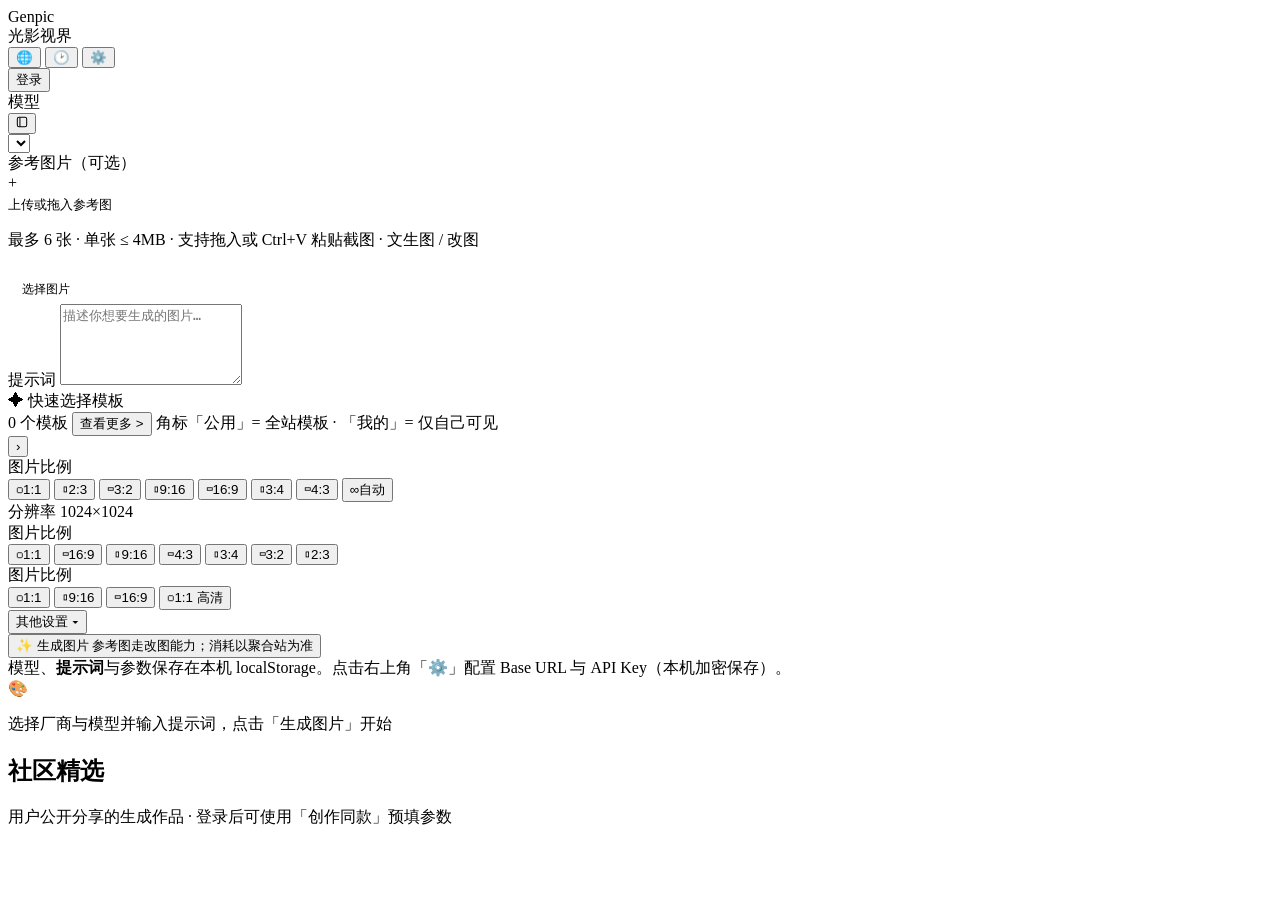
==== web/index.html @ 7cde9fbb "优化模板预览功能，新增图片自适应排版与缩放功能；新增键盘快捷操作支持图片新窗口打开，同时优化了图片自适应组件的界面样式。" ====
<!DOCTYPE html>
<html lang="zh-CN">
<head>
  <meta charset="UTF-8" />
  <meta name="viewport" content="width=device-width, initial-scale=1.0" />
  <title>光影视界 — Genpic</title>
  <link rel="icon" href="/favicon.ico" sizes="any" />
  <link rel="stylesheet" href="/style.css" />
</head>
<body>

<header>
  <div class="header-left">
    <div class="logo">Gen<span>pic</span></div>
    <div class="logo-sub">光影视界</div>
  </div>
  <div class="header-actions">
    <button type="button" class="toolbar-btn" id="btn-community" title="社区精选" aria-label="社区精选">🌐</button>
    <button type="button" class="toolbar-btn" id="btn-hist-drawer" title="生成历史">🕑</button>
    <button type="button" class="toolbar-btn" id="btn-cred-dialog" title="API 配置">⚙️</button>
    <div class="auth-wrap">
      <button type="button" class="toolbar-btn" id="btn-auth">登录</button>
      <div id="auth-dropdown" class="auth-dropdown" hidden>
        <div id="auth-dropdown-email" class="auth-dropdown-email"></div>
        <button type="button" id="btn-open-privacy">隐私与社区设置</button>
        <button type="button" id="btn-auth-logout">退出登录</button>
      </div>
    </div>
  </div>
</header>

<div class="layout" id="app">

  <nav class="vendor-rail" id="vendor-rail" aria-label="厂商">
    <div class="vendor-rail-buttons" id="vendor-rail-buttons"></div>
  </nav>

  <aside class="config-panel" id="sidebar">

    <div class="field">
      <div class="section-title-row">
        <div class="section-title">模型</div>
        <span class="model-title-spacer" aria-hidden="true"> </span>
        <button type="button" class="vendor-rail-toggle" id="btn-vendor-rail-toggle" title="收起厂商栏" aria-expanded="true" aria-controls="vendor-rail-buttons">
          <svg class="vendor-rail-toggle-icon" width="12" height="12" viewBox="0 0 16 16" aria-hidden="true">
            <rect x="1.75" y="1.75" width="12.5" height="12.5" rx="2.25" fill="none" stroke="currentColor" stroke-width="1.35" />
            <line x1="5.25" y1="2.5" x2="5.25" y2="13.5" stroke="currentColor" stroke-width="1.35" stroke-linecap="round" />
          </svg>
        </button>
      </div>
      <select id="model-select" aria-label="选择模型"></select>
    </div>

    <div class="field">
      <label>参考图片（可选）</label>
      <div class="ref-zone" id="ref-zone" tabindex="0" role="button" aria-label="上传参考图">
        <div class="ref-plus">+</div>
        <div style="font-size:.84rem;margin-top:4px">上传或拖入参考图</div>
        <p>最多 6 张 · 单张 ≤ 4MB · 支持拖入或 Ctrl+V 粘贴截图 · 文生图 / 改图</p>
        <button type="button" id="ref-pick" style="margin-top:8px;padding:6px 14px;font-size:.78rem;border-radius:8px;border:1px solid var(--border);background:var(--surface);color:var(--text);cursor:pointer">选择图片</button>
      </div>
      <input type="file" id="ref-input" accept="image/png,image/jpeg,image/webp,image/gif" multiple style="display:none" />
      <div class="ref-previews" id="ref-previews"></div>
    </div>

    <div class="field">
      <label for="prompt">提示词</label>
      <textarea id="prompt" placeholder="描述你想要生成的图片…" rows="5"></textarea>
    </div>

    <div class="field template-field" id="template-field">
      <div class="template-section-head">
        <div class="template-section-title">
          <span class="template-spark" aria-hidden="true">✦</span>
          <span>快速选择模板</span>
        </div>
        <div class="template-section-meta">
          <span id="template-count" class="template-count">0 个模板</span>
          <button type="button" class="template-more-btn" id="btn-template-more" title="横向滚动查看更多">查看更多 &gt;</button>
          <span class="template-legend">角标「公用」= 全站模板 · 「我的」= 仅自己可见</span>
        </div>
      </div>
      <div class="template-rail-outer">
        <div class="template-rail" id="template-rail" aria-label="模板列表"></div>
        <button type="button" class="template-rail-next" id="template-rail-next" aria-label="向右滚动" title="向右">›</button>
      </div>
    </div>

    <!-- ── OpenAI: 主区仅比例 ── -->
    <div class="param-section show" id="params-openai">
      <div class="section-title">图片比例</div>
      <div class="field">
        <div class="ratio-grid" id="gpt-ratio-grid">
          <button type="button" class="ratio-btn active" data-size="1024x1024" data-label="1:1"><span class="r-ico">▢</span>1:1</button>
          <button type="button" class="ratio-btn" data-size="1024x1536" data-label="2:3"><span class="r-ico">▯</span>2:3</button>
          <button type="button" class="ratio-btn" data-size="1536x1024" data-label="3:2"><span class="r-ico">▭</span>3:2</button>
          <button type="button" class="ratio-btn" data-size="1024x1536" data-label="9:16"><span class="r-ico">▯</span>9:16</button>
          <button type="button" class="ratio-btn" data-size="1536x1024" data-label="16:9"><span class="r-ico">▭</span>16:9</button>
          <button type="button" class="ratio-btn" data-size="1024x1536" data-label="3:4"><span class="r-ico">▯</span>3:4</button>
          <button type="button" class="ratio-btn" data-size="1536x1024" data-label="4:3"><span class="r-ico">▭</span>4:3</button>
          <button type="button" class="ratio-btn" data-size="" data-label="自动"><span class="r-ico">∞</span>自动</button>
        </div>
        <div class="res-est" id="gpt-res-est">分辨率 1024×1024</div>
      </div>
    </div>

    <!-- ── Gemini: 主区比例（与 GPT 统一样式）── -->
    <div class="param-section" id="params-gemini">
      <div class="section-title">图片比例</div>
      <div class="field">
        <div class="ratio-grid" id="gem-ratio-grid">
          <button type="button" class="ratio-btn active" data-aspect="1:1"><span class="r-ico">▢</span>1:1</button>
          <button type="button" class="ratio-btn" data-aspect="16:9"><span class="r-ico">▭</span>16:9</button>
          <button type="button" class="ratio-btn" data-aspect="9:16"><span class="r-ico">▯</span>9:16</button>
          <button type="button" class="ratio-btn" data-aspect="4:3"><span class="r-ico">▭</span>4:3</button>
          <button type="button" class="ratio-btn" data-aspect="3:4"><span class="r-ico">▯</span>3:4</button>
          <button type="button" class="ratio-btn" data-aspect="3:2"><span class="r-ico">▭</span>3:2</button>
          <button type="button" class="ratio-btn" data-aspect="2:3"><span class="r-ico">▯</span>2:3</button>
        </div>
      </div>
    </div>

    <!-- ── Wan: 主区比例（与 GPT 统一样式）── -->
    <div class="param-section" id="params-wan">
      <div class="section-title">图片比例</div>
      <div class="field">
        <div class="ratio-grid" id="wan-ratio-grid">
          <button type="button" class="ratio-btn active" data-size="1024*1024"><span class="r-ico">▢</span>1:1</button>
          <button type="button" class="ratio-btn" data-size="720*1280"><span class="r-ico">▯</span>9:16</button>
          <button type="button" class="ratio-btn" data-size="1280*720"><span class="r-ico">▭</span>16:9</button>
          <button type="button" class="ratio-btn" data-size="1280*1280"><span class="r-ico">▢</span>1:1 高清</button>
        </div>
      </div>
    </div>

    <div class="more-settings" id="more-settings">
      <button type="button" class="more-settings-toggle" id="more-settings-toggle" aria-expanded="false" aria-controls="more-settings-body">
        其他设置 <span class="more-settings-chevron">▾</span>
      </button>
      <div class="more-settings-body" id="more-settings-body" hidden>

        <div class="param-section show" id="more-extra-openai">
          <div class="toggle-row">
            <span class="toggle-label">自定义宽高（像素）</span>
            <label class="toggle"><input type="checkbox" id="gpt-custom-size"><span class="toggle-slider"></span></label>
          </div>
          <div class="row-2" id="gpt-custom-dims" style="display:none">
            <div class="field">
              <label for="gpt-cw">宽</label>
              <input id="gpt-cw" type="number" min="256" max="4096" step="64" value="1024" />
            </div>
            <div class="field">
              <label for="gpt-ch">高</label>
              <input id="gpt-ch" type="number" min="256" max="4096" step="64" value="1024" />
            </div>
          </div>
          <div class="row-2">
            <div class="field">
              <label for="gpt-size" tips="（覆盖上方比例）">精确尺寸</label>
              <select id="gpt-size">
                <option value="">自动</option>
                <option value="1024x1024">1024×1024</option>
                <option value="1536x1024">1536×1024</option>
                <option value="1024x1536">1024×1536</option>
                <option value="1792x1024">1792×1024</option>
                <option value="1024x1792">1024×1792</option>
              </select>
            </div>
            <div class="field">
              <label for="gpt-quality">画质</label>
              <select id="gpt-quality">
                <option value="">自动</option>
                <option value="low">低</option>
                <option value="medium">中</option>
                <option value="high">高</option>
              </select>
            </div>
          </div>
          <div class="row-2">
            <div class="field">
              <label for="gpt-n">数量</label>
              <select id="gpt-n">
                <option value="1">1</option>
                <option value="2">2</option>
                <option value="4">4</option>
              </select>
            </div>
            <div class="field">
              <label for="gpt-style">风格</label>
              <select id="gpt-style">
                <option value="">默认</option>
                <option value="vivid">鲜明</option>
                <option value="natural">自然</option>
              </select>
            </div>
          </div>
          <div class="field">
            <label for="gpt-format">返回格式</label>
            <select id="gpt-format">
              <option value="url">链接（URL）</option>
              <option value="b64_json">Base64</option>
            </select>
          </div>
        </div>

        <div class="param-section" id="more-extra-gemini">
          <div class="row-2">
            <div class="field" id="gem-image-size-wrap">
              <label for="gem-image-size" id="gem-image-size-label">分辨率档位</label>
              <select id="gem-image-size"></select>
            </div>
            <div class="field">
              <label for="gem-n">数量</label>
              <select id="gem-n">
                <option value="1">1</option>
                <option value="2">2</option>
                <option value="4">4</option>
              </select>
            </div>
          </div>
          <div class="field" id="gem-thinking-field" style="display:none">
            <label>思考预算 <span id="gem-thinking-val">0</span></label>
            <div class="range-row">
              <input type="range" id="gem-thinking" min="0" max="8192" step="256" value="0" />
              <span class="range-val" id="gem-thinking-display">关闭</span>
            </div>
          </div>
        </div>

        <div class="param-section" id="more-extra-wan">
          <div class="row-2">
            <div class="field">
              <label for="wan-n">数量</label>
              <select id="wan-n">
                <option value="1">1</option>
                <option value="2">2</option>
                <option value="4">4</option>
              </select>
            </div>
            <div class="field">
              <label for="wan-edit-type">编辑类型</label>
              <select id="wan-edit-type">
                <option value="">文生图（默认）</option>
                <option value="image_edit">图像编辑（需参考图）</option>
                <option value="inpaint">局部重绘（需参考图 + bbox）</option>
              </select>
            </div>
          </div>
          <div id="wan-bbox-section" style="display:none">
            <div class="note" style="margin-bottom:6px">局部重绘区域 — 像素坐标（相对原图）</div>
            <div id="wan-bbox-list"></div>
            <button type="button" id="wan-bbox-add" class="btn-secondary" style="margin-top:6px;font-size:.78rem;padding:4px 10px">＋ 添加区域</button>
          </div>
          <div class="toggle-row" id="wan-thinking-row" style="display:none">
            <span class="toggle-label">思考模式（高质量，较慢）</span>
            <label class="toggle"><input type="checkbox" id="wan-thinking"><span class="toggle-slider"></span></label>
          </div>
          <div class="note">🔒 阿里云 TOS 要求水印必须开启。</div>
        </div>

      </div><!-- /.more-settings-body -->
    </div><!-- /.more-settings -->

    <button class="btn-gen" id="btn-gen">
      <span id="btn-text">✨ 生成图片</span>
      <span class="btn-sub" id="btn-est">参考图走改图能力；消耗以聚合站为准</span>
    </button>

    <div class="note" tips="模型、提示词与参数保存在本机 localStorage。接口地址与密钥使用浏览器 AES-GCM 加密写入本机（无 Web Crypto 时降级为 Base64 封装）。?address= 与 ?key= 可从 NewAPI 跳转预填（进入后从地址栏移除）；address 可省略时使用服务器 config.yaml 里的 mvp_lite.default_base_url。脱敏 Key（如 sk****…）无法调用上游，请改为完整 Key。">模型、<strong>提示词</strong>与参数保存在本机 localStorage。点击右上角「⚙️」配置 Base URL 与 API Key（本机加密保存）。</div>

  </aside>

  <main class="gallery-area" id="generate-area" data-view="generate">
    <div id="status-bar" class="status-bar"></div>
    <div id="task-queue-bar" class="task-queue-bar" hidden></div>
    <div class="gallery" id="gallery">
      <div class="empty" id="empty">
        <div class="icon">🎨</div>
        <p>选择厂商与模型并输入提示词，点击「生成图片」开始</p>
      </div>
    </div>
    <div id="community-view" class="community-view">
      <div class="community-toolbar">
        <h2>社区精选</h2>
        <div class="sub">用户公开分享的生成作品 · 登录后可使用「创作同款」预填参数</div>
      </div>
      <div id="community-feed-scroll" class="community-feed-scroll">
        <div id="community-feed" class="community-feed"></div>
      </div>
    </div>
  </main>

</div>

<div id="hist-drawer-backdrop" class="hist-drawer-backdrop" hidden></div>
<aside id="hist-drawer" class="hist-drawer" hidden>
  <div class="hist-drawer-top">
    <h2>生成历史</h2>
    <button type="button" class="hist-drawer-close" id="hist-drawer-close" aria-label="关闭">×</button>
  </div>
  <div class="hist-drawer-scroll">
    <div class="hist-header" style="padding-top:4px">
      <span></span>
      <button class="hist-clear-btn" id="hist-clear-btn">清空</button>
    </div>
    <div id="hist-empty" class="hist-empty">
      <div class="icon">🕑</div>
      <p>还没有生成记录，先去生成一张图试试吧</p>
    </div>
    <div id="hist-list" class="hist-list" style="display:none"></div>
    <div id="hist-load-more-wrap" class="hist-load-more-wrap" style="display:none">
      <button type="button" id="hist-load-more-btn" class="hist-load-more-btn">加载更多</button>
    </div>
  </div>
</aside>

<div id="auth-modal" class="modal-backdrop" hidden>
  <div class="modal-panel" role="dialog" aria-modal="true" aria-labelledby="auth-modal-title">
    <div class="modal-title" id="auth-modal-title">账号</div>
    <div class="modal-tabs" id="auth-tabs">
      <button type="button" class="modal-tab active" data-tab="login">登录</button>
      <button type="button" class="modal-tab" data-tab="register">注册</button>
    </div>
    <div id="auth-pane-login">
      <div class="field"><label for="auth-email">邮箱</label><input id="auth-email" type="email" autocomplete="username" /></div>
      <div class="field"><label for="auth-password">密码</label><input id="auth-password" type="password" autocomplete="current-password" /></div>
    </div>
    <div id="auth-pane-register" hidden>
      <div class="field"><label for="auth-reg-email">邮箱</label><input id="auth-reg-email" type="email" autocomplete="username" /></div>
      <div class="field"><label for="auth-reg-name">昵称（可选）</label><input id="auth-reg-name" type="text" /></div>
      <div class="field"><label for="auth-reg-password">密码（≥8 位）</label><input id="auth-reg-password" type="password" autocomplete="new-password" /></div>
    </div>
    <div id="auth-modal-error" class="note" style="display:none;margin-top:10px;border-color:#fecaca;color:#991b1b"></div>
    <div class="modal-actions">
      <button type="button" id="auth-modal-cancel">取消</button>
      <button type="button" class="primary" id="auth-modal-submit">继续</button>
    </div>
  </div>
</div>

<div id="privacy-modal" class="modal-backdrop" hidden>
  <div class="modal-panel" role="dialog" aria-modal="true">
    <div class="modal-title">隐私与社区</div>
    <p class="note" style="margin-bottom:12px">控制新作品是否默认公开到社区，以及匿名访客是否能看到你的提示词摘要。</p>
    <div class="toggle-row">
      <span class="toggle-label">新作品默认公开到社区</span>
      <label class="toggle"><input type="checkbox" id="set-auto-public"><span class="toggle-slider"></span></label>
    </div>
    <div class="toggle-row">
      <span class="toggle-label">在社区展示我的提示词（未登录访客）</span>
      <label class="toggle"><input type="checkbox" id="set-prompt-public"><span class="toggle-slider"></span></label>
    </div>
    <div class="modal-actions">
      <button type="button" id="privacy-modal-close">关闭</button>
      <button type="button" class="primary" id="privacy-modal-save">保存</button>
    </div>
  </div>
</div>

<div id="job-detail-modal" class="job-detail-backdrop" hidden>
  <div class="job-detail-panel" role="dialog" aria-modal="true" aria-labelledby="job-detail-title">
    <button type="button" class="job-detail-close" id="job-detail-close" aria-label="关闭">×</button>
    <div class="job-detail-grid">
      <div class="job-detail-left">
        <div class="job-detail-img-wrap" id="job-detail-img-wrap" role="button" aria-label="在新窗口打开大图" hidden>
          <img id="job-detail-img" class="job-detail-img" alt="" />
          <span class="job-detail-zoom-ico" aria-hidden="true">
            <svg class="job-detail-zoom-svg" viewBox="0 0 24 24" width="20" height="20" fill="none" stroke="currentColor" stroke-width="2" stroke-linecap="round">
              <circle cx="10" cy="10" r="6" />
              <path d="M14.5 14.5L20 20" />
            </svg>
          </span>
        </div>
      </div>
      <div class="job-detail-right">
        <h2 id="job-detail-title" class="job-detail-title">生成详情</h2>
        <div class="job-detail-section">
          <div class="job-detail-sec-head">
            <span class="job-detail-label">创作描述</span>
            <button type="button" class="btn-inline" id="job-detail-copy-prompt">复制描述</button>
          </div>
          <p id="job-detail-prompt" class="job-detail-prompt"></p>
        </div>
        <div class="job-detail-section">
          <div class="job-detail-sec-title">创作信息</div>
          <div class="job-detail-dl" id="job-detail-meta"></div>
        </div>
        <div class="job-detail-footer job-detail-footer-row">
          <button type="button" class="primary" id="job-detail-create-similar">创作同款</button>
          <button type="button" class="secondary" id="job-detail-save-template" hidden>保存为模板</button>
        </div>
      </div>
    </div>
  </div>
</div>

<div id="template-preview-modal" class="tpl-preview-backdrop" hidden>
  <div class="tpl-preview-panel" role="dialog" aria-modal="true" aria-labelledby="template-preview-title">
    <button type="button" class="tpl-preview-close" id="template-preview-close" aria-label="关闭">×</button>
    <div class="tpl-preview-grid">
      <div class="tpl-preview-left">
        <div class="tpl-preview-img-wrap" id="template-preview-img-wrap" role="button" aria-label="在新窗口打开大图" hidden>
          <img id="template-preview-img" class="tpl-preview-img" alt="" />
          <span class="tpl-preview-zoom-ico" aria-hidden="true">
            <svg class="tpl-preview-zoom-svg" viewBox="0 0 24 24" width="20" height="20" fill="none" stroke="currentColor" stroke-width="2" stroke-linecap="round">
              <circle cx="10" cy="10" r="6" />
              <path d="M14.5 14.5L20 20" />
            </svg>
          </span>
        </div>
      </div>
      <div class="tpl-preview-right">
        <div class="tpl-preview-kicker">AI 提示词详情</div>
        <h2 id="template-preview-title" class="tpl-preview-title">模板预览</h2>
        <div id="template-preview-visibility" class="tpl-preview-visibility" role="status"></div>
        <div id="template-preview-model-row" class="tpl-preview-model-row"></div>
        <div id="template-preview-product-line" class="tpl-preview-product-line"></div>
        <div class="tpl-preview-section">
          <div class="tpl-preview-sec-head">
            <span class="tpl-preview-label">完整提示词：</span>
            <button type="button" class="btn-inline" id="template-preview-copy">复制</button>
          </div>
          <div id="template-preview-prompt-box" class="tpl-preview-prompt-box"></div>
        </div>
        <div class="tpl-preview-section">
          <div class="tpl-preview-sec-head">
            <span class="tpl-preview-label">输入资源</span>
            <span id="template-preview-ref-info" class="tpl-preview-count"></span>
          </div>
          <div id="template-preview-refs" class="tpl-preview-refs"></div>
        </div>
        <div class="tpl-preview-section">
          <div class="tpl-preview-sec-head">
            <span class="tpl-preview-label">标签</span>
          </div>
          <div id="template-preview-tags" class="tpl-preview-tags"></div>
        </div>
        <div class="tpl-preview-footer">
          <button type="button" class="primary tpl-preview-apply" id="template-preview-apply">使用此提示词创作</button>
        </div>
      </div>
    </div>
  </div>
</div>

<div id="cred-panel" class="cred-panel" hidden>
  <div class="cred-panel-inner">
    <div class="cred-panel-title">API 配置</div>
    <p class="cred-panel-hint">填写上游 Base URL 与完整 API Key。脱敏或占位密钥无法调用；请从控制台复制完整密钥粘贴。</p>
    <div class="field">
      <label for="base-url">接口地址（Base URL）</label>
      <input id="base-url" type="url" placeholder="https://imgapi.example.com" />
    </div>
    <div class="field">
      <label for="api-key">密钥（API Key）</label>
      <div class="api-wrap">
        <input id="api-key" type="password" placeholder="sk-…" autocomplete="off" />
        <button class="eye" type="button" id="eye-btn">👁</button>
      </div>
      <div id="cred-warn" class="cred-warn" role="status"></div>
    </div>
    <div class="cred-panel-actions">
      <button type="button" id="cred-panel-close">完成</button>
    </div>
  </div>
</div>

  <script src="/app.js" defer></script>
</body>
</html>
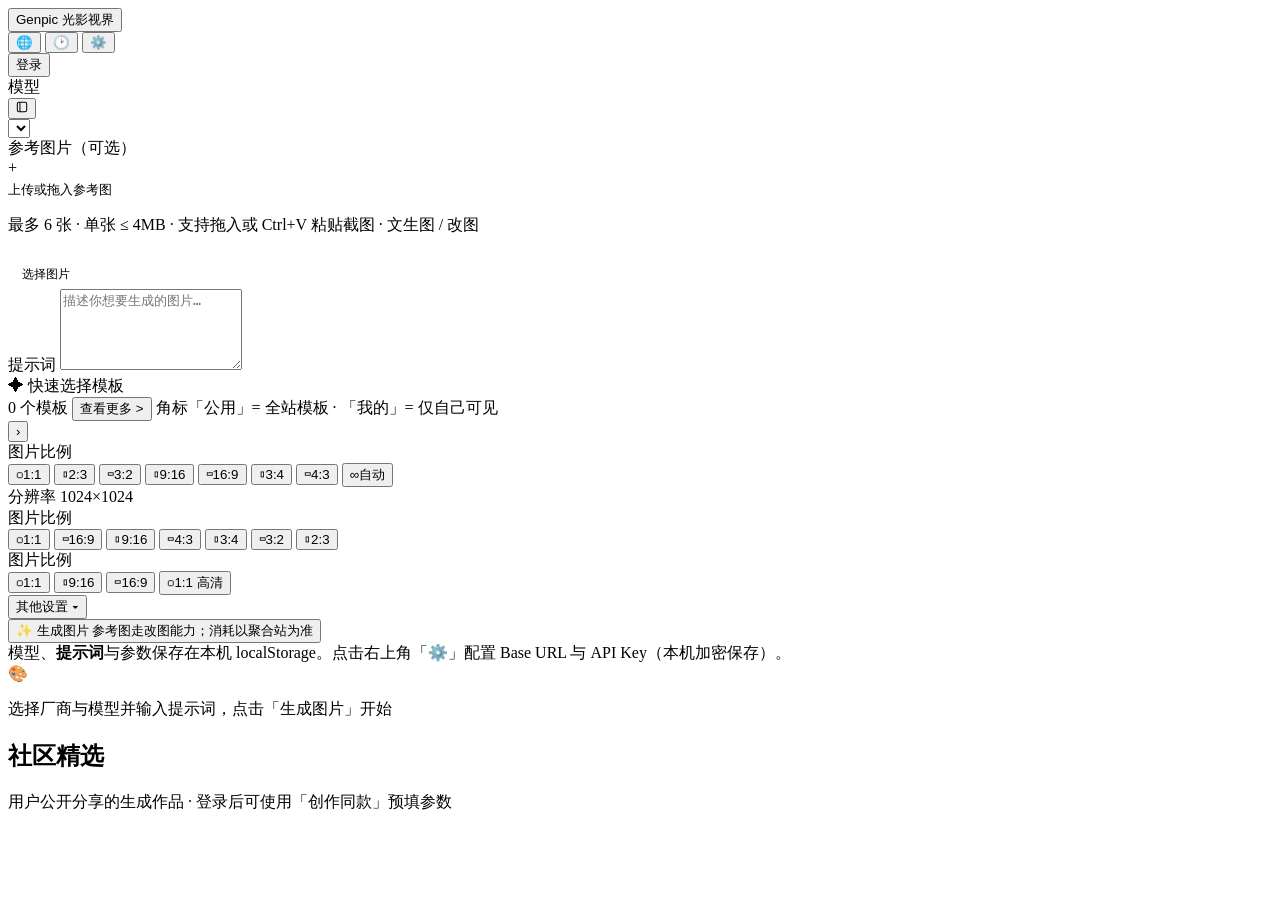
==== commit afdd69f7: "用户应该有他自己的“存储空间”或“资源库”管理界面，他可以查看他的保存的图片，可以使用。 点击选择图片后，弹窗优先从用户资源库选择图片，其次才是用户上传图片。（见附图1）" ====
--- a/web/index.html
+++ b/web/index.html
@@ -10,10 +10,10 @@
 <body>
 
 <header>
-  <div class="header-left">
-    <div class="logo">Gen<span>pic</span></div>
-    <div class="logo-sub">光影视界</div>
-  </div>
+  <button type="button" class="header-home" id="btn-home" title="回到初始界面" aria-label="回到初始界面">
+    <span class="logo">Gen<span>pic</span></span>
+    <span class="logo-sub">光影视界</span>
+  </button>
   <div class="header-actions">
     <button type="button" class="toolbar-btn" id="btn-community" title="社区精选" aria-label="社区精选">🌐</button>
     <button type="button" class="toolbar-btn" id="btn-hist-drawer" title="生成历史">🕑</button>
@@ -22,6 +22,7 @@
       <button type="button" class="toolbar-btn" id="btn-auth">登录</button>
       <div id="auth-dropdown" class="auth-dropdown" hidden>
         <div id="auth-dropdown-email" class="auth-dropdown-email"></div>
+        <div id="auth-dropdown-storage" class="auth-dropdown-storage" hidden></div>
         <button type="button" id="btn-open-privacy">隐私与社区设置</button>
         <button type="button" id="btn-auth-logout">退出登录</button>
       </div>
@@ -338,6 +339,49 @@
   </div>
 </div>
 
+<div id="asset-picker-modal" class="modal-backdrop asset-picker-backdrop" hidden>
+  <div class="asset-picker-panel" role="dialog" aria-modal="true" aria-labelledby="asset-picker-title">
+    <header class="asset-picker-header">
+      <h2 class="asset-picker-title" id="asset-picker-title">选择图片</h2>
+      <div class="asset-picker-header-actions">
+        <button type="button" class="asset-picker-upload-btn" id="asset-picker-upload">↑ 上传图片</button>
+        <button type="button" class="asset-picker-close" id="asset-picker-close" aria-label="关闭">×</button>
+      </div>
+    </header>
+    <div class="asset-picker-body">
+      <aside class="asset-picker-sidebar">
+        <div class="asset-picker-sidebar-title">图片分组</div>
+        <button type="button" class="asset-picker-group active" id="asset-picker-group-all" disabled>
+          全部 <span id="asset-picker-group-count">0</span>
+        </button>
+        <button type="button" class="asset-picker-group-add" disabled title="分组功能即将推出">+ 创建分组</button>
+      </aside>
+      <div class="asset-picker-main">
+        <div class="asset-picker-tabs" role="tablist">
+          <button type="button" class="asset-picker-tab active" data-tab="upload" role="tab" aria-selected="true">用户上传</button>
+          <button type="button" class="asset-picker-tab" data-tab="ai" role="tab" aria-selected="false">AI生成</button>
+        </div>
+        <div class="asset-picker-toolbar">
+          <span id="asset-picker-selected-label">已选择 0 张图片</span>
+          <button type="button" class="asset-picker-refresh" id="asset-picker-refresh">↻ 刷新</button>
+        </div>
+        <div id="asset-picker-grid" class="asset-picker-grid" role="list"></div>
+        <div id="asset-picker-empty" class="asset-picker-empty" hidden>
+          <div class="asset-picker-empty-icon" aria-hidden="true">🖼</div>
+          <p id="asset-picker-empty-text">暂无图片</p>
+          <p class="asset-picker-empty-hint">请先上传图片，或完成一次 AI 生图</p>
+        </div>
+        <p id="asset-picker-msg" class="asset-picker-msg" hidden></p>
+      </div>
+    </div>
+    <footer class="asset-picker-footer">
+      <button type="button" id="asset-picker-cancel">取消</button>
+      <button type="button" class="primary" id="asset-picker-confirm">确定</button>
+    </footer>
+  </div>
+  <input type="file" id="asset-picker-input" accept="image/png,image/jpeg,image/webp,image/gif" multiple hidden />
+</div>
+
 <div id="privacy-modal" class="modal-backdrop" hidden>
   <div class="modal-panel" role="dialog" aria-modal="true">
     <div class="modal-title">隐私与社区</div>
@@ -382,6 +426,13 @@
           <p id="job-detail-prompt" class="job-detail-prompt"></p>
         </div>
         <div class="job-detail-section">
+          <div class="job-detail-sec-head">
+            <span class="job-detail-label">参考图</span>
+            <span id="job-detail-ref-info" class="job-detail-ref-count"></span>
+          </div>
+          <div id="job-detail-refs" class="job-detail-refs"></div>
+        </div>
+        <div class="job-detail-section">
           <div class="job-detail-sec-title">创作信息</div>
           <div class="job-detail-dl" id="job-detail-meta"></div>
         </div>
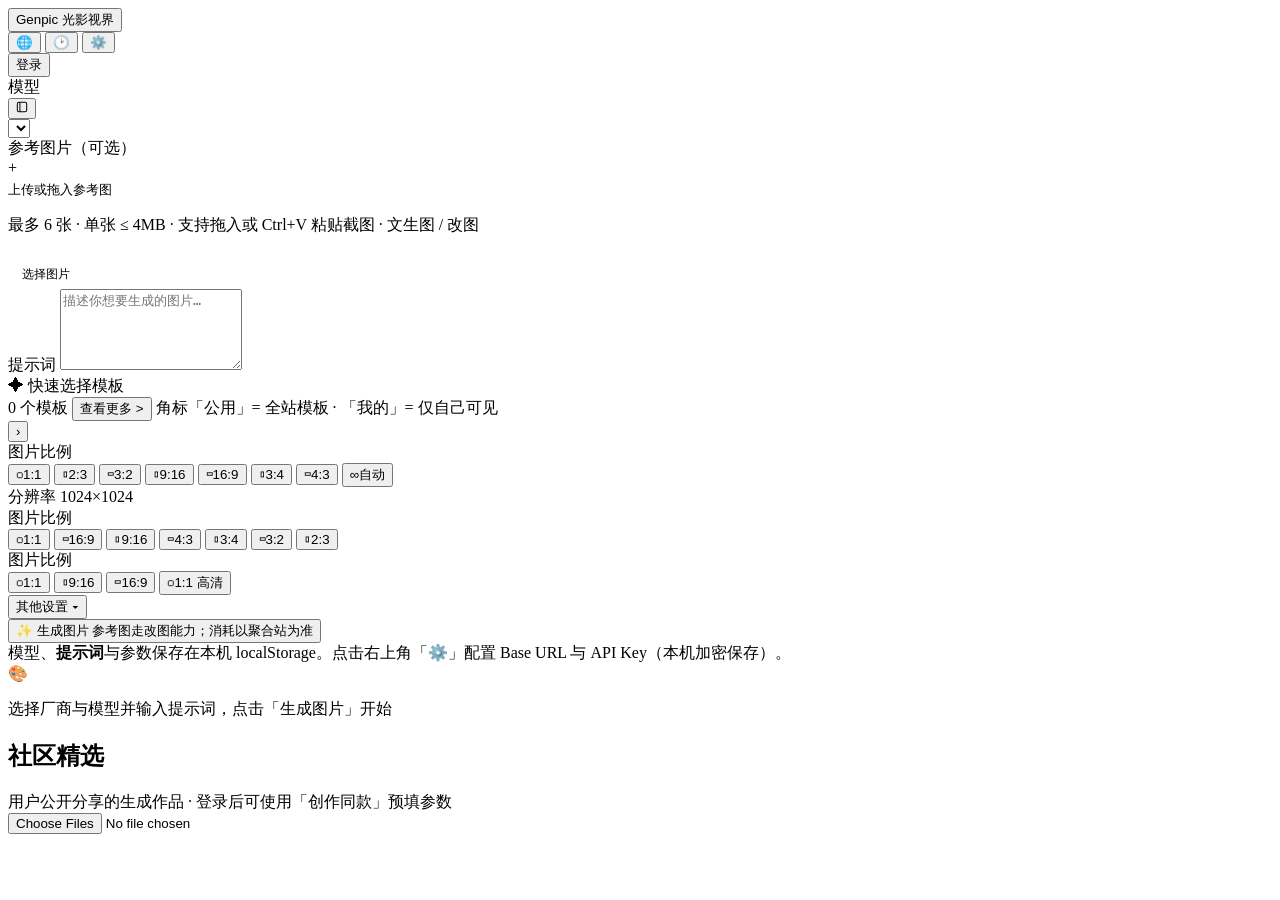
==== commit b94c61d7: "opt: 1、分组删除按钮不要一直显示，鼠标悬停才显示； 2、分组名旁边的数量用括号括起来，如：“海报(1)"； 3、分组名列表行距不要那么大，按一开始的正常行距就行； 4、“该分组无图片”的提示掉下" ====
--- a/web/index.html
+++ b/web/index.html
@@ -342,19 +342,23 @@
 <div id="asset-picker-modal" class="modal-backdrop asset-picker-backdrop" hidden>
   <div class="asset-picker-panel" role="dialog" aria-modal="true" aria-labelledby="asset-picker-title">
     <header class="asset-picker-header">
-      <h2 class="asset-picker-title" id="asset-picker-title">选择图片</h2>
+      <div class="asset-picker-header-main">
+        <h2 class="asset-picker-title" id="asset-picker-title">选择图片</h2>
+        <p id="asset-picker-storage" class="asset-picker-storage" hidden></p>
+      </div>
       <div class="asset-picker-header-actions">
-        <button type="button" class="asset-picker-upload-btn" id="asset-picker-upload">↑ 上传图片</button>
+        <label for="asset-picker-input" class="asset-picker-upload-btn" id="asset-picker-upload">↑ 上传图片</label>
         <button type="button" class="asset-picker-close" id="asset-picker-close" aria-label="关闭">×</button>
       </div>
     </header>
     <div class="asset-picker-body">
       <aside class="asset-picker-sidebar">
         <div class="asset-picker-sidebar-title">图片分组</div>
-        <button type="button" class="asset-picker-group active" id="asset-picker-group-all" disabled>
-          全部 <span id="asset-picker-group-count">0</span>
+        <button type="button" class="asset-picker-group active" id="asset-picker-group-all" data-group-id="all">
+          全部<span id="asset-picker-group-count">(0)</span>
         </button>
-        <button type="button" class="asset-picker-group-add" disabled title="分组功能即将推出">+ 创建分组</button>
+        <div id="asset-picker-group-list" class="asset-picker-group-list"></div>
+        <button type="button" class="asset-picker-group-add" id="asset-picker-group-add">+ 创建分组</button>
       </aside>
       <div class="asset-picker-main">
         <div class="asset-picker-tabs" role="tablist">
@@ -363,13 +367,19 @@
         </div>
         <div class="asset-picker-toolbar">
           <span id="asset-picker-selected-label">已选择 0 张图片</span>
-          <button type="button" class="asset-picker-refresh" id="asset-picker-refresh">↻ 刷新</button>
-        </div>
-        <div id="asset-picker-grid" class="asset-picker-grid" role="list"></div>
-        <div id="asset-picker-empty" class="asset-picker-empty" hidden>
-          <div class="asset-picker-empty-icon" aria-hidden="true">🖼</div>
-          <p id="asset-picker-empty-text">暂无图片</p>
-          <p class="asset-picker-empty-hint">请先上传图片，或完成一次 AI 生图</p>
+          <div class="asset-picker-toolbar-actions">
+            <button type="button" class="asset-picker-move-group" id="asset-picker-move-to-group" hidden>移动到分组</button>
+            <div id="asset-picker-move-menu" class="asset-picker-move-menu" hidden role="menu" aria-label="选择目标分组"></div>
+            <button type="button" class="asset-picker-refresh" id="asset-picker-refresh">↻ 刷新</button>
+          </div>
+        </div>
+        <div class="asset-picker-content-area">
+          <div id="asset-picker-grid" class="asset-picker-grid" role="list"></div>
+          <div id="asset-picker-empty" class="asset-picker-empty" hidden>
+            <div class="asset-picker-empty-icon" aria-hidden="true">🖼</div>
+            <p id="asset-picker-empty-text">暂无图片</p>
+            <p class="asset-picker-empty-hint">请先上传图片，或完成一次 AI 生图</p>
+          </div>
         </div>
         <p id="asset-picker-msg" class="asset-picker-msg" hidden></p>
       </div>
@@ -379,8 +389,8 @@
       <button type="button" class="primary" id="asset-picker-confirm">确定</button>
     </footer>
   </div>
-  <input type="file" id="asset-picker-input" accept="image/png,image/jpeg,image/webp,image/gif" multiple hidden />
-</div>
+</div>
+<input type="file" id="asset-picker-input" class="asset-picker-file-input" accept="image/png,image/jpeg,image/webp,image/gif" multiple tabindex="-1" aria-hidden="true" />
 
 <div id="privacy-modal" class="modal-backdrop" hidden>
   <div class="modal-panel" role="dialog" aria-modal="true">
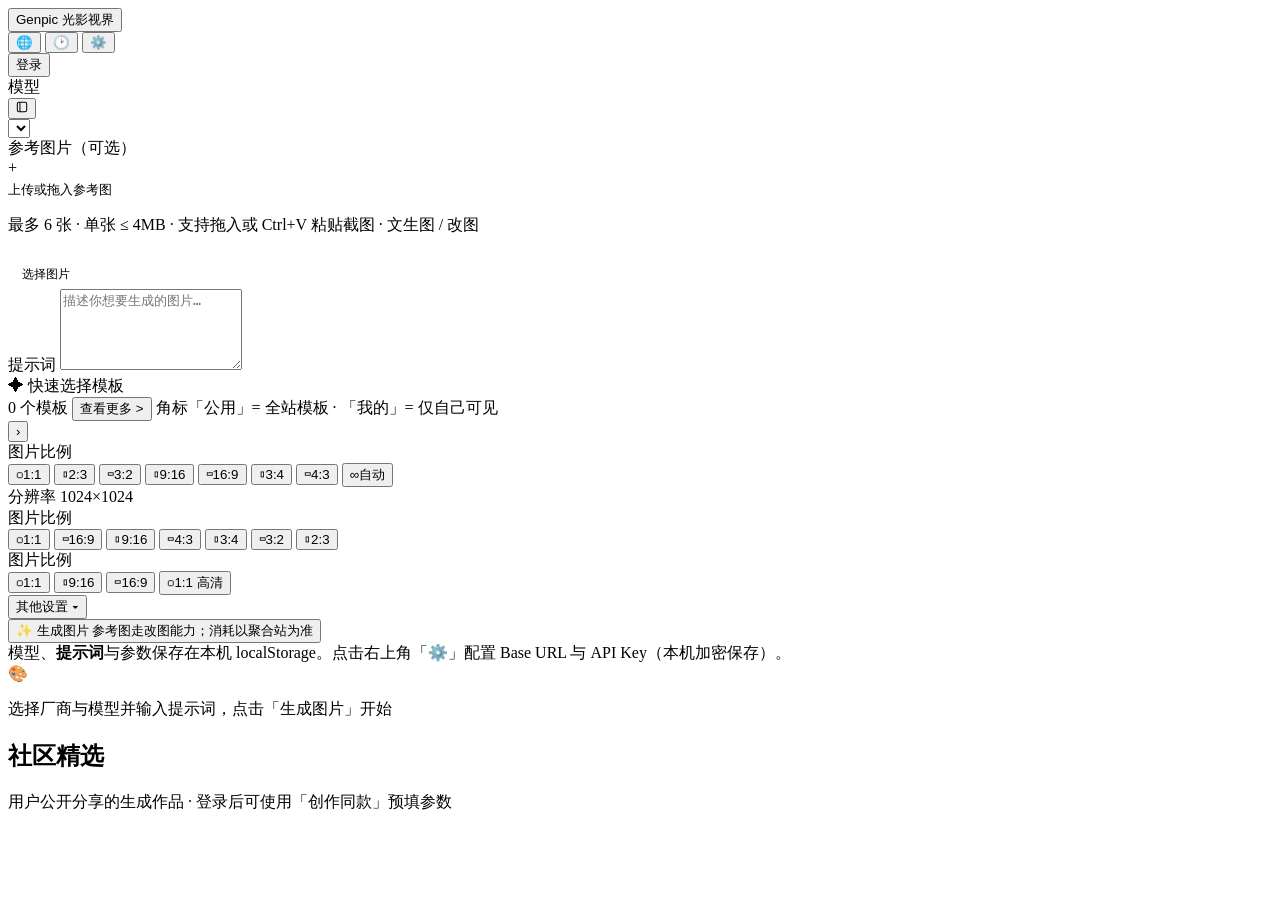
==== commit 40a2de4d: "不行，edge还是不行，上传的时候返回 204 No Content， 而火狐浏览器是转为base64上传的， 要不统一使用base64格式？" ====
--- a/web/index.html
+++ b/web/index.html
@@ -347,7 +347,8 @@
         <p id="asset-picker-storage" class="asset-picker-storage" hidden></p>
       </div>
       <div class="asset-picker-header-actions">
-        <label for="asset-picker-input" class="asset-picker-upload-btn" id="asset-picker-upload">↑ 上传图片</label>
+        <button type="button" class="asset-picker-upload-btn" id="asset-picker-upload">↑ 上传图片</button>
+        <input type="file" id="asset-picker-input" class="asset-picker-file-input" accept="image/png,image/jpeg,image/webp,image/gif" multiple aria-label="上传图片到资源库" tabindex="-1" />
         <button type="button" class="asset-picker-close" id="asset-picker-close" aria-label="关闭">×</button>
       </div>
     </header>
@@ -390,8 +391,6 @@
     </footer>
   </div>
 </div>
-<input type="file" id="asset-picker-input" class="asset-picker-file-input" accept="image/png,image/jpeg,image/webp,image/gif" multiple tabindex="-1" aria-hidden="true" />
-
 <div id="privacy-modal" class="modal-backdrop" hidden>
   <div class="modal-panel" role="dialog" aria-modal="true">
     <div class="modal-title">隐私与社区</div>
